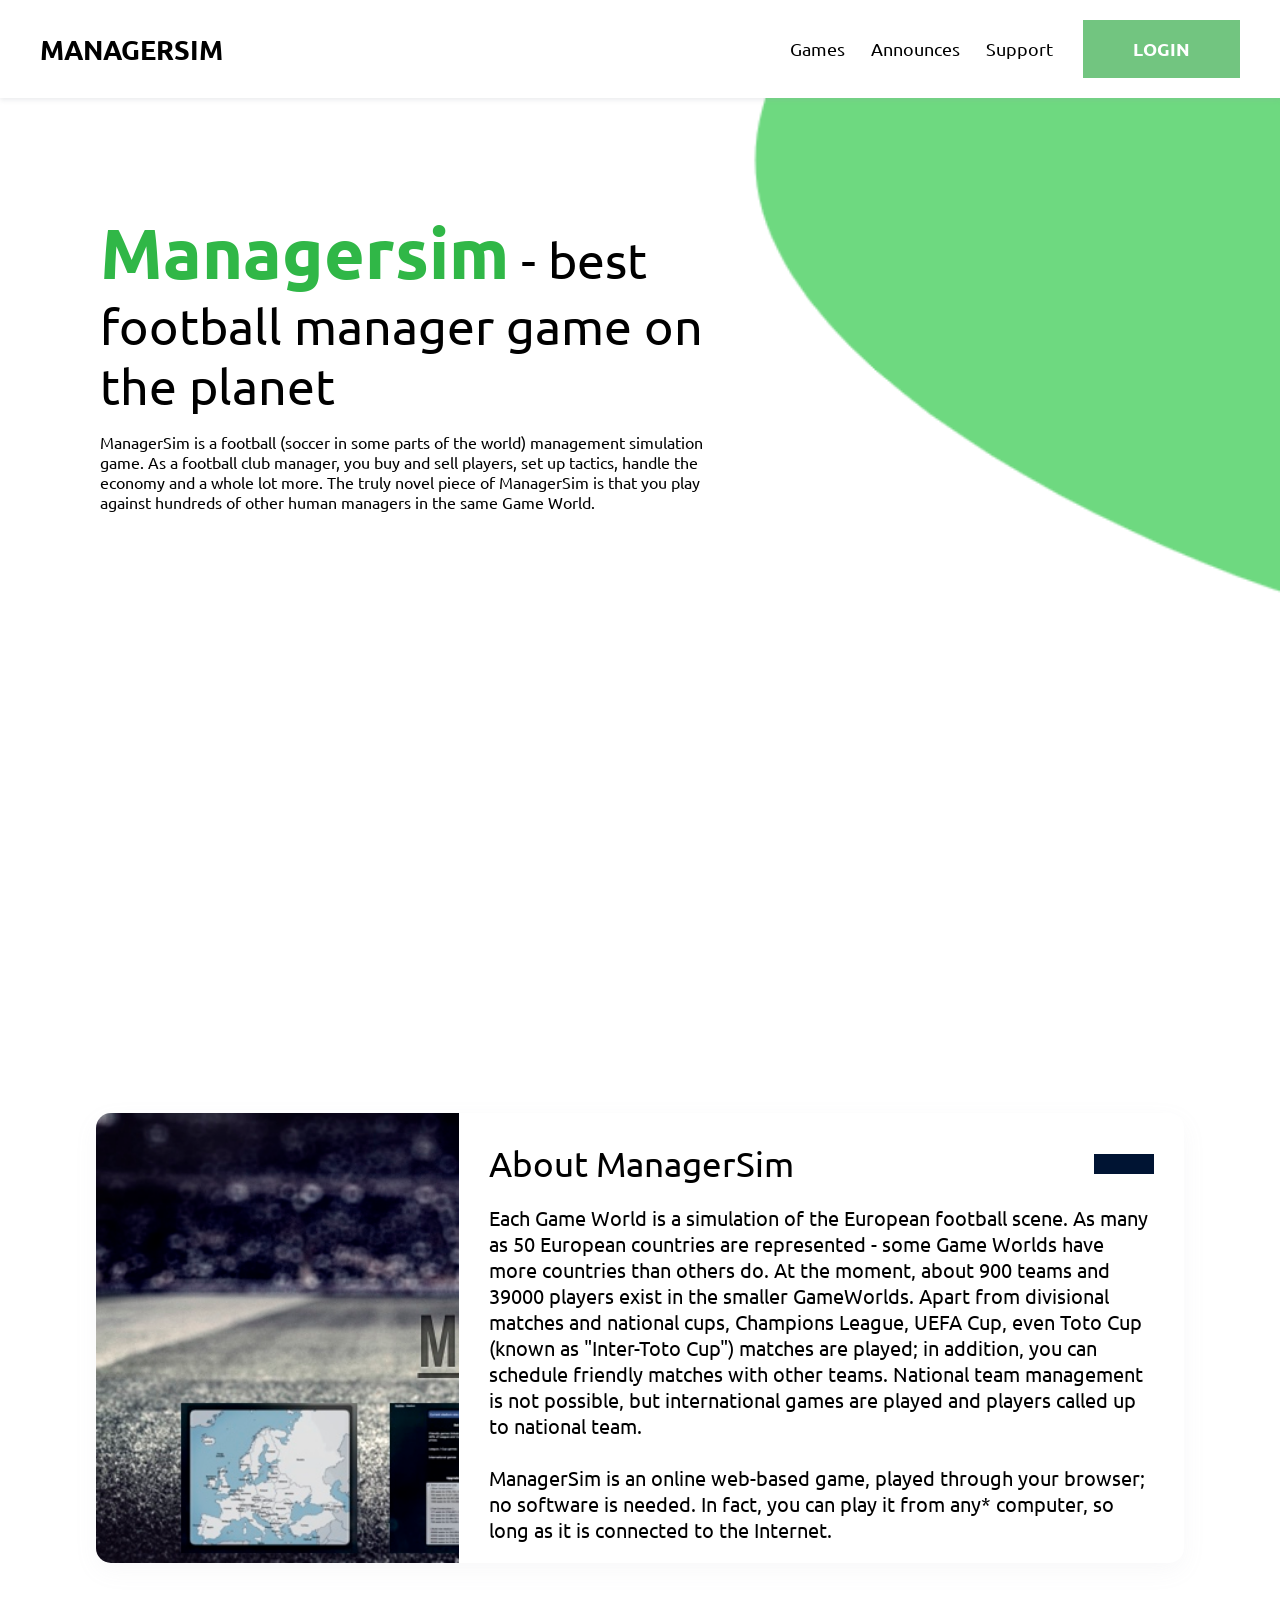
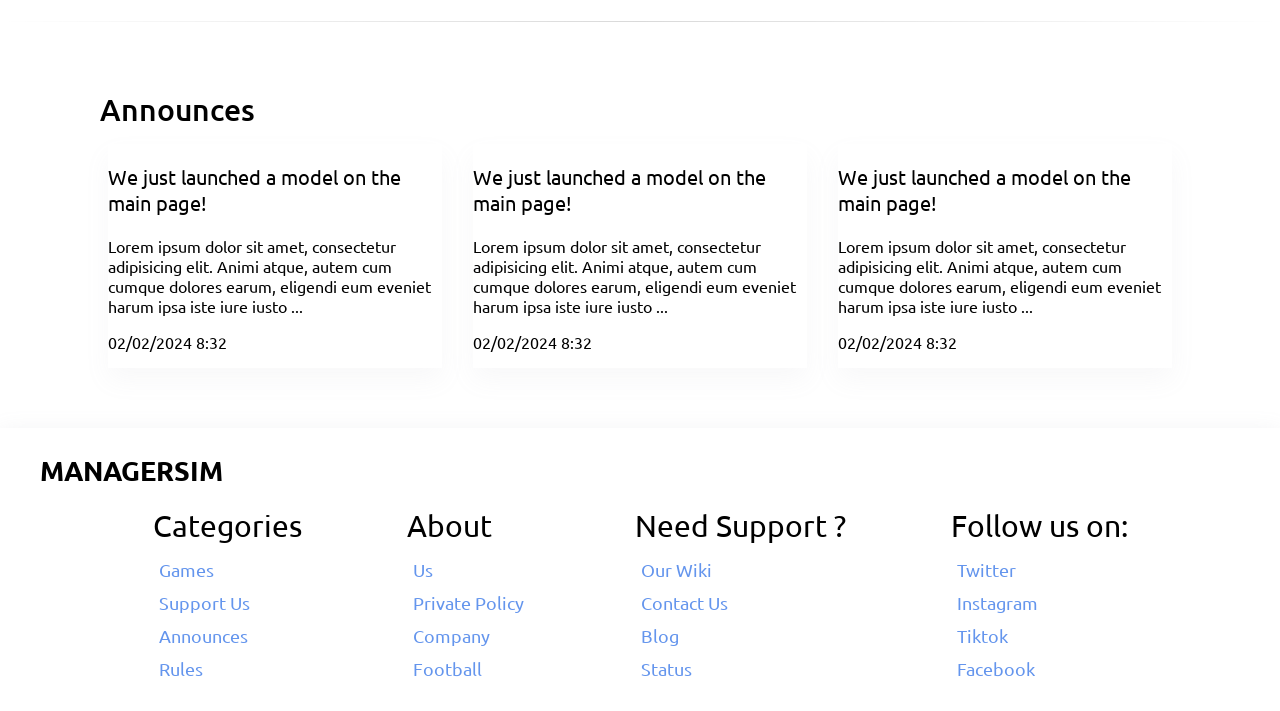
==== index.html @ bed13f29 "Update index.html" ====
<!doctype html>
<html lang="en">
<head>
    <meta charset="UTF-8">
    <meta name="viewport"
          content="width=device-width, user-scalable=no, initial-scale=1.0, maximum-scale=1.0, minimum-scale=1.0">
    <meta http-equiv="X-UA-Compatible" content="ie=edge">
    <link rel="preconnect" href="https://fonts.googleapis.com">
    <link rel="preconnect" href="https://fonts.gstatic.com" crossorigin>
    <link href="https://fonts.googleapis.com/css2?family=Ubuntu:wght@300;400;500;700&display=swap" rel="stylesheet">

    <link rel="stylesheet" href="./style/index.css?t=5">
    <link rel="stylesheet" href="./style/assests.css">
    <link rel="stylesheet" href="./style/components/header.css?g=t">
    <link rel="stylesheet" href="./style/components/footer.css">
    <title>Managersim</title>
</head>
<body>
    <!--  Header  -->
    <div class="header">
        <div class="h_title">
            <a href="./index.html"><p>MANAGERSIM</p></a>
        </div>
        <div class="h_components">
            <a href="./games.html"><button class="default_button">Games</button></a>
            <button class="default_button">Announces</button>
            <button class="default_button">Support</button>

            <a href="./login.html"><button class="colored_button" style="margin-left: 15px">LOGIN</button></a>
        </div>
    </div>
    
    <div class="content">
<!--        Wave Image-->
        <img class="img_content" src="./images/wave-haikei.png" alt="Wave">
<!--        Football Player image-->
<!--        <img class="football_player" src="./images/500x800.png" alt="Football Player">-->

        <div class="data-content">
            <p class="p-data-content"><span style="font-weight: bold; font-size: 70px; color: #30b747" class="big-text">Managersim</span> - best football manager game on the planet</p>
            <p>ManagerSim is a football (soccer in some parts of the world) management simulation game. As a football club manager, you buy and sell players, set up tactics, handle the economy and a whole lot more. The truly novel piece of ManagerSim is that you play against hundreds of other human managers in the same Game World.</p>
        </div>
    </div>

<!--    Partnership-->
    <div class="partnership_categ">
        <img class="partner_main_image" src="https://wallpaperaccess.com/full/563319.jpg" alt="">

<!--        Backgorund-->
<!--        <div style="position: absolute; width: 100%; height: 100%; opacity: 0.2; background-color: #001433; top: 0; left: 0; z-index:0"></div>-->
    </div>

<!--    About Content div-->
    <div class="about_container">
        <div class="about_content">
            <div style="width: 40%; overflow: hidden; height: 100%" class="img_fr_ab">
                <img class="image_ab_c" src="./images/stadium_shotv2.jpg" alt="Football Image">
            </div>
            <div class="about_content_data">
                <div style="padding: 30px">
                    <div class="content_title_acd">
                        <p style="font-weight: 400; font-size: 35px; margin: 0">About ManagerSim</p>
                        <button id="more_information" class="colored_button"><i class="fa-solid fa-info"></i></button>
                    </div>
                    <p style="font-size: 20px" class="content_description_Ab">Each Game World is a simulation of the European football scene. As many as 50 European countries are represented - some Game Worlds have more countries than others do. At the moment, about 900 teams and 39000 players exist in the smaller GameWorlds. Apart from divisional matches and national cups, Champions League, UEFA Cup, even Toto Cup (known as "Inter-Toto Cup") matches are played; in addition, you can schedule friendly matches with other teams. National team management is not possible, but international games are played and players called up to national team.
                        <br>
                        <br>
                        ManagerSim is an online web-based game, played through your browser; no software is needed. In fact, you can play it from any* computer, so long as it is connected to the Internet.</p>
                </div>
            </div>
        </div>
    </div>

<!--    Information Panel -->
    <div class="div_fixed_panel" id="more_information_panel">
        <div class="content_div_fixed_panel">
            <div style="padding: 25px">
                <div style="display: flex; justify-content: space-between; align-items: center">
                    <p style="font-weight: 500; font-size: 25px; margin: 0">More Informations About ManagerSim</p>
                    <i id="more_information_close" style="cursor: pointer" class="fa-solid fa-x"></i>
                </div>
                <div style="overflow: auto !important; height: 420px">
                    <p>During your online session, you can make alterations to your team, send messages to other managers, apply for jobs etc. You then wait for the game tick, after which you can see the effect of your decisions. Some actions will happen between game tick, such as incoming messages from other managers and occasionally from your own players or staff at the club where you manage.
                        <br> <br>
                        Success is measured subjectively. Clearly, winning national and European championships and cups is one measure. Others include rising in the manager rankings, improving the status of a poor teams and / or achieving success in weaker countries.

                        <br> <br>
                        Since changes made to the game a few years back, failure is usually a case of achieving relegation / mediocrity, although if you don't handle your economy sensibly, bankruptcy will usually end in the sack which is, by most people's standards, a fair measure of failure.

                        <br><br>
                        * Beware using a computer with the same I.P. address as another manager. This may include other people using the same computer network as you at school, university, library, internet cafe etc. You may end up being accused of cheating. See the rules.
                    </p>
                </div>
            </div>
        </div>
    </div>

<!--    Announces-->
    <hr class="default_hr">
    <div class="announce_container">
        <div style="padding: 50px 100px">
            <p class="announce_container_p">Announces</p>

            <div class="all_anounces">
                <div class="announce_categ" style="width: 100%">
                    <p style="font-size: 20px; font-weight: 400">We just launched a model on the main page!</p>
                    <p>Lorem ipsum dolor sit amet, consectetur adipisicing elit. Animi atque, autem cum cumque dolores earum, eligendi eum eveniet harum ipsa iste iure iusto ...</p>
                    <p>02/02/2024 8:32</p>
                </div>
                <div class="announce_categ" style="width: 100%">
                    <p style="font-size: 20px; font-weight: 400">We just launched a model on the main page!</p>
                    <p>Lorem ipsum dolor sit amet, consectetur adipisicing elit. Animi atque, autem cum cumque dolores earum, eligendi eum eveniet harum ipsa iste iure iusto ...</p>
                    <p>02/02/2024 8:32</p>
                </div>
                <div class="announce_categ" style="width: 100%">
                    <p style="font-size: 20px; font-weight: 400">We just launched a model on the main page!</p>
                    <p>Lorem ipsum dolor sit amet, consectetur adipisicing elit. Animi atque, autem cum cumque dolores earum, eligendi eum eveniet harum ipsa iste iure iusto ...</p>
                    <p>02/02/2024 8:32</p>
                </div>
            </div>
        </div>
    </div>

<!--    Footer-->
    <div class="footer">
        <div style="padding: 10px 40px;">
            <p class="footer_title">MANAGERSIM</p>

            <div class="footer_categories">
                <div class="fcateg">
                    <p style="font-size: 30px; margin: 0; font-weight: 400">Categories</p>

                    <button class="default_button" style="margin-top: 10px"><i class="fa-solid fa-gamepad"></i> Games</button>
                    <button class="default_button"><i class="fa-solid fa-money-bill"></i> Support Us</button>
                    <button class="default_button"><i class="fa-solid fa-newspaper"></i> Announces</button>
                    <button class="default_button"><i class="fa-solid fa-landmark"></i> Rules</button>
                </div>
                <div class="fcateg">
                    <p style="font-size: 30px; margin: 0; font-weight: 400">About</p>

                    <button class="default_button" style="margin-top: 10px"><i class="fa-solid fa-user"></i> Us</button>
                    <button class="default_button"><i class="fa-solid fa-lock"></i> Private Policy</button>
                    <button class="default_button"><i class="fa-solid fa-building"></i> Company</button>
                    <button class="default_button"><i class="fa-solid fa-futbol"></i> Football</button>
                </div>
                <div class="fcateg">
                    <p style="font-size: 30px; margin: 0; font-weight: 400">Need Support ?</p>

                    <button class="default_button" style="margin-top: 10px"><i class="fa-brands fa-wikipedia-w"></i> Our Wiki</button>
                    <button class="default_button"><i class="fa-solid fa-address-book"></i> Contact Us</button>
                    <button class="default_button"><i class="fa-solid fa-blog"></i> Blog</button>
                    <button class="default_button"><i class="fa-solid fa-bars"></i> Status</button>
                </div>
                <div class="fcateg">
                    <p style="font-size: 30px; margin: 0; font-weight: 400">Follow us on:</p>

                    <button class="default_button" style="margin-top: 10px"><i class="fa-brands fa-twitter"></i> Twitter</button>
                    <button class="default_button"><i class="fa-brands fa-instagram"></i> Instagram</button>
                    <button class="default_button"><i class="fa-brands fa-tiktok"></i> Tiktok</button>
                    <button class="default_button"><i class="fa-brands fa-facebook"></i> Facebook</button>
                </div>
            </div>
        </div>
    </div>

    <script src="./script/index.js"></script>
    <script src="https://kit.fontawesome.com/1d101e268c.js" crossorigin="anonymous"></script>
</body>
</html>
---- style/index.css ----
.content{
    width: 100%;
    min-height: 70vh;
    padding: 10px 0;
    position: relative;
}
.img_content{
    position: absolute;
    right: 0;
    bottom: 0;
    height: 100%;
    z-index: -1;
}
.football_player{
    position: absolute;
    right: 50px;
    bottom: 0;
    height: 90%;
}
.data-content{
    padding: 100px;
    width: 50%;
    z-index: 2;
}
.p-data-content{
    font-size: 50px;
    margin: 0;
    font-weight: 400;
}
.about_container{
    width: 100%;
    padding: 50px 0;
}
.about_content{
    border-radius: 15px;
    box-shadow: rgba(149, 157, 165, 0.07) 0px 8px 24px;
    width: 75%;
    height: 450px;
    margin: 0 auto;
    overflow: hidden;
    display: flex;
    justify-content: center;
    align-items: center;
}
.image_ab_c{
    height: 100%;
}

.about_content_data{
    width: 60%;
    overflow-x: hidden;
    height: 100%;
}

.about_content_data::-webkit-scrollbar {
    width: 5px;
}

/* Track */
.about_content_data::-webkit-scrollbar-track {
    background: #f1f1f1;
}

/* Handle */
.about_content_data::-webkit-scrollbar-thumb {
    background: #d5d5d5;
}

/* Handle on hover */
.about_content_data::-webkit-scrollbar-thumb:hover {
    background: #c2c2c2;
}

.content_title_acd{
    display: flex;
    justify-content: space-between;
    align-items: center;
}
.content_title_acd button {
    background-color: #001433;
    padding: 10px 30px;
}
.content_title_acd button i{
    font-size: 20px;
}

@media only screen and (max-width: 650px) {
    .content_title_acd{
        display: block;
    }
    .content_title_acd button {
        display: block;
        margin-top: 15px;
        width: 100%;
    }
}

@media only screen and (max-width: 1362px) {
    .about_content_data{
        width: 80%;
    }
    .img_fr_ab{
        width: 20%;
    }
    .content_description_Ab{
        font-size: 20px !important;
    }
    .about_content{
        width: 85%;
    }
}
@media only screen and (max-width: 1092px) {
    .about_content_data{
        width: 85%;
        overflow: auto;
    }
    .img_fr_ab{
        width: 15%;
    }
    .content_description_Ab{
        font-size: 18px !important;
    }
}

@media only screen and (max-width: 1150px) {
    .img_content{
        right: -50px;
        opacity: 0.7;
    }
}
@media only screen and (max-width: 1000px) {
    .img_content{
        right: -200px;
        opacity: 0.5;
    }
    .data-content{
        padding: 100px 50px;
    }
}
@media only screen and (max-width: 770px) {
    .img_content{
        right: -350px;
        opacity: 0.3;
    }
    .data-content{
        width: 70%;
    }
}
@media only screen and (max-width: 670px) {
    .data-content{
        padding: 50px;
        width: 70%;
    }
}

/*Announces*/
.announce_container{
    width: 100%;
    padding: 10px 0;
}
.announce_container_p{
    font-size: 30px;
    font-weight: 500;
    margin: 0;
}
.all_anounces{
    display: grid;
    grid-template-columns: repeat(3, 31%);
    gap: 15px;
    justify-content: space-around;
    border-radius: 15px;
    margin-top: 15px;
}
.announce_categ{
    box-shadow: rgba(149, 157, 165, 0.07) 0px 12px 24px;
}
@media only screen and (max-width: 850px) {
    .all_anounces{
        display: block;
    }
    .announce_categ{
        display: block;
        width: 100%;
        padding: 20px;
    }
}

.partnership_categ{
    width: 100%;
    height: 35vh;
    overflow: hidden;
    display: flex;
    justify-content: center;
    align-items: center;
    position: relative;
}
.partner_main_image{
    width: 100%;
    position: absolute;
    top: 0;
    left: 0;
    z-index: -2;
}

@media only screen and (max-width: 450px) {
    .big-text{
        font-size: 50px !important;
    }
}
@media only screen and (max-width: 800px) {
    .about_content_data{
        font-size: 20px;
        overflow-x: hidden;
    }
    .content_div_fixed_panel    {
        width: 85% !important;
    }
}
---- style/assests.css ----
.default_button{
    font-size: 18px;
    padding: 15px 10px;
    margin: 0 1px;
    border: none;
    background-color: transparent;
    transition: 0.2s all ease;
}
button{
    font-family: 'Ubuntu', sans-serif;
}
button:hover{
    opacity: 0.8;
    cursor: pointer;
}

p {
    font-family: 'Ubuntu', sans-serif;
}

.colored_button{
    font-size: 18px;
    color: white;
    background-color: #72C580;
    border: none;
    font-weight: bold;
    padding: 17px 50px;
}
.default_input{
    width: 100%;
    box-sizing: border-box;
    padding: 20px;
    border-radius: 5px;
    font-size: 17px;
    border: 1px solid #9e9e9e;
}
.default_input:focus{
    outline: none;
}
.default_hr{
    border: 0;
    height: 1px;
    background-image: linear-gradient(to right, rgba(0, 0, 0, 0), rgba(0, 0, 0, 0.15), rgba(0, 0, 0, 0));
}


/*Panel Style*/
.div_fixed_panel{
    width: 100%;
    height: 100%;
    position: fixed;
    top: 0;
    background-color: rgba(0, 0, 0, 0.4);
    display: none ;
    justify-content: center;
    align-items: center;
    left: 0;
}
.content_div_fixed_panel{
    width: 30%;
    height: 75%;
    background-color: white;
    border-radius: 15px;
    box-shadow: rgba(149, 157, 165, 0.2) 0px 8px 24px;
}

body{
    overflow-x: hidden;
}

a{
    color: inherit;
    text-decoration: inherit;
}
---- style/components/header.css ----
body {
    margin: 0;
    font-family: 'Ubuntu', sans-serif;
}
.header{
    width: 100%;
    padding: 20px 0;
    display: flex;
    justify-content: space-between;
    align-items: center;
    box-shadow: rgba(149, 157, 165, 0.2) 0px 2px 5px;
}
.h_title{
    font-size: 27px;
    margin: 0;
    margin-left: 40px;
    font-weight: bold;
}
.h_title p{
    margin: 0;
}
.h_components{
    margin-right: 40px;
}

@media only screen and (max-width: 760px) {
    .h_components{
        margin-right: 20px;
    }
    .h_title{
        margin-left: 20px;
    }
}
@media only screen and (max-width: 700px) {
    .header{
        display: block;
        text-align: center;
    }
    .colored_button{
        padding: 15px 40px !important;
    }
    .h_title{
        margin: 0;
    }
    .h_components{
        margin: 0;
        margin-top: 15px;
    }
}
---- style/components/footer.css ----
.footer{
    width: 100%;
    padding: 15px 0;
    background-color: white;
    box-shadow: rgba(149, 157, 165, 0.2) 0px 8px 24px;
}
.footer p {
    margin: 0;
}
.footer_title{
    font-size: 27px;
    margin: 0;
    margin-left: 40px;
    font-weight: bold;
}
.footer_categories{
    display: flex;
    justify-content: space-around;
    align-items: center;
    width: 90%;
    margin: 0 auto;
    margin-top: 20px;
}
.fcateg{
    display: block;
}
.fcateg button {
    display: block;
    padding: 5px;
    color: cornflowerblue;
}
.fcateg button:hover{
    text-decoration: underline;
}

@media only screen and (max-width: 920px) {
    .footer_categories{
        width: 100%;
    }
}

@media only screen and (max-width: 820px) {
    .footer_categories{
        display: block
    }
    .fcateg{
        display: block;
        width: 100%;
        margin-top: 20px;
        text-align: center;
    }
    .fcateg button{
        margin: 0 auto;
    }
}
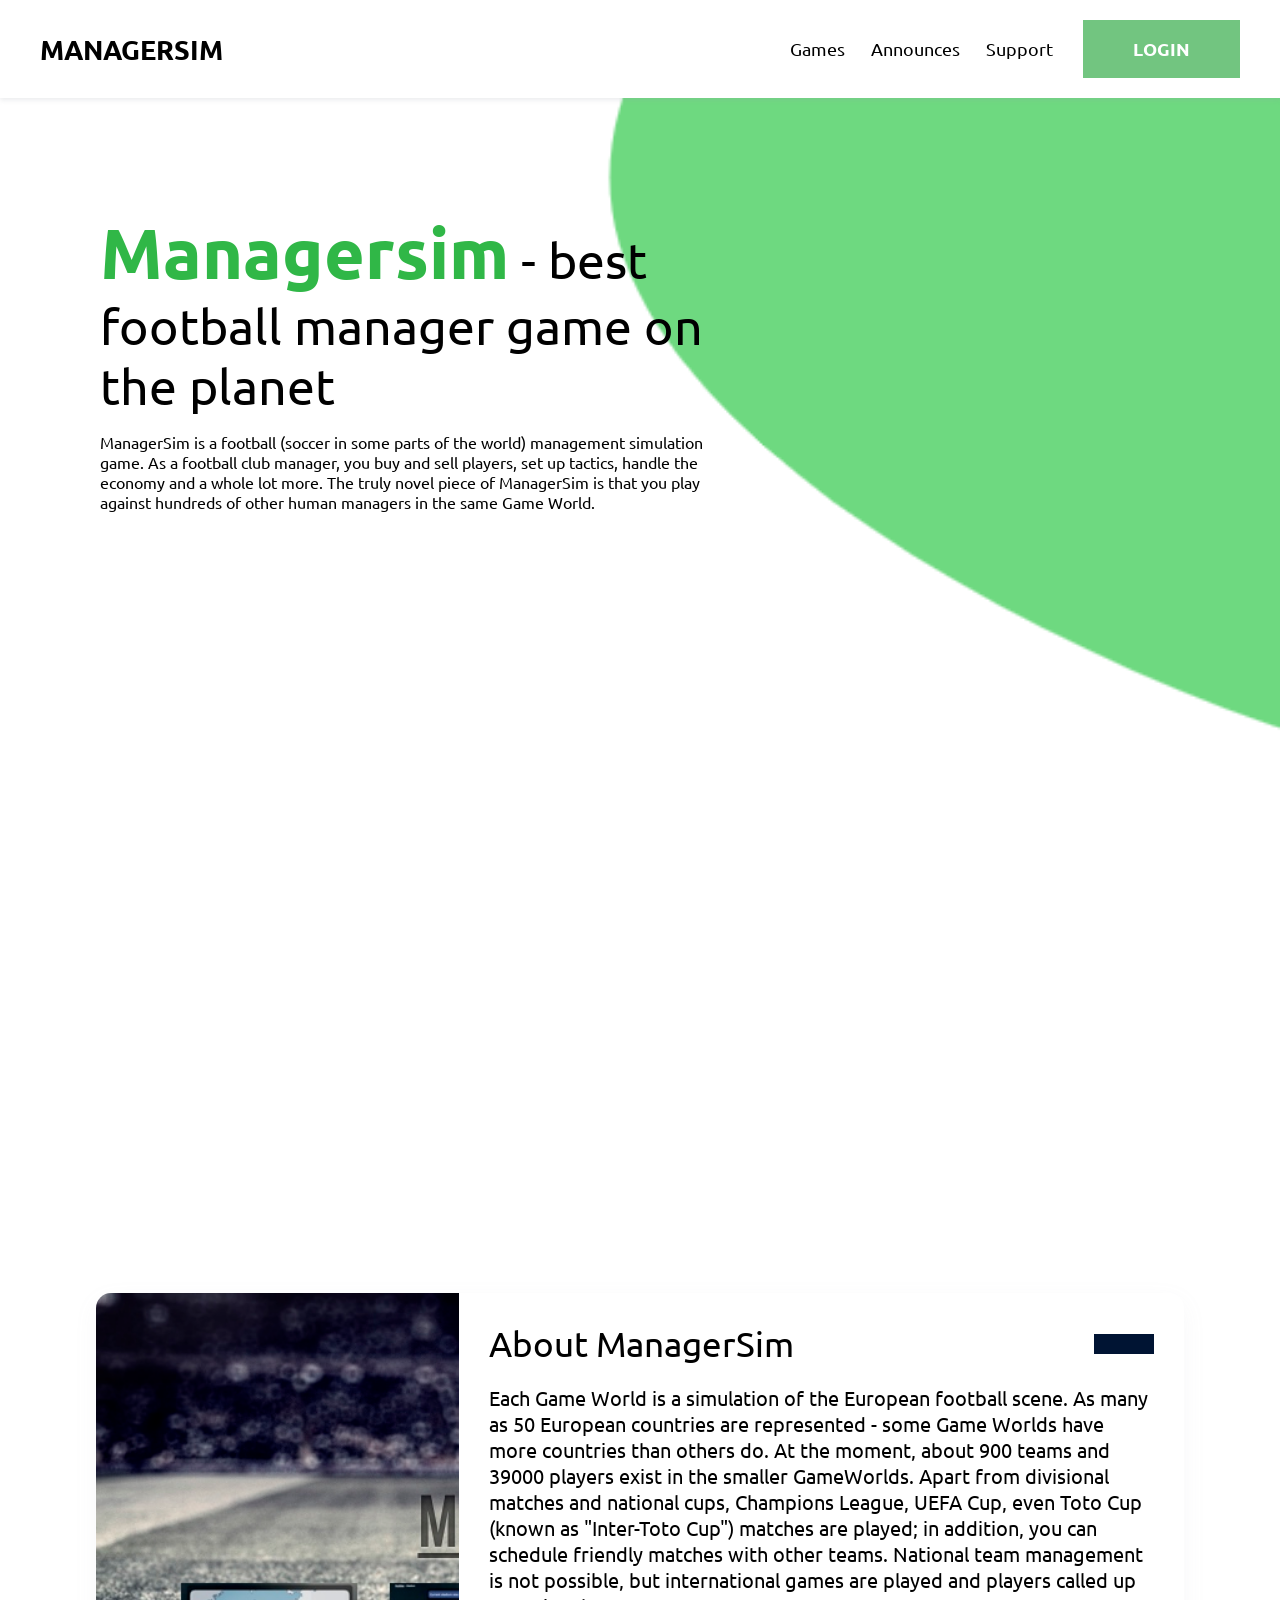
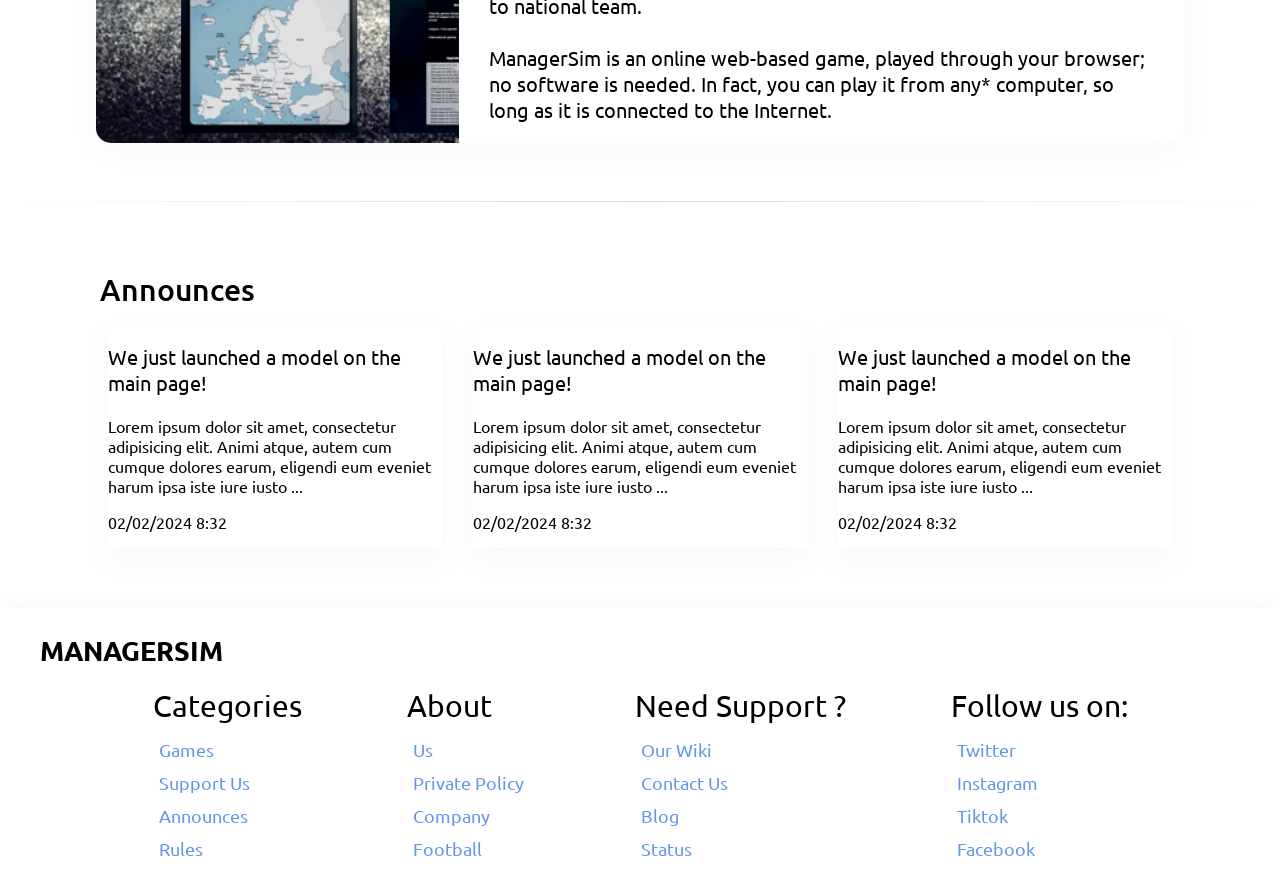
==== commit c5be01e8: "Add files via upload" ====
--- a/index.html
+++ b/index.html
@@ -9,9 +9,9 @@
     <link rel="preconnect" href="https://fonts.gstatic.com" crossorigin>
     <link href="https://fonts.googleapis.com/css2?family=Ubuntu:wght@300;400;500;700&display=swap" rel="stylesheet">
 
-    <link rel="stylesheet" href="./style/index.css?t=5">
+    <link rel="stylesheet" href="./style/index.css">
     <link rel="stylesheet" href="./style/assests.css">
-    <link rel="stylesheet" href="./style/components/header.css?g=t">
+    <link rel="stylesheet" href="./style/components/header.css">
     <link rel="stylesheet" href="./style/components/footer.css">
     <title>Managersim</title>
 </head>
@@ -166,4 +166,4 @@
     <script src="./script/index.js"></script>
     <script src="https://kit.fontawesome.com/1d101e268c.js" crossorigin="anonymous"></script>
 </body>
-</html>
+</html>
--- a/style/index.css
+++ b/style/index.css
@@ -1,6 +1,6 @@
 .content{
     width: 100%;
-    min-height: 70vh;
+    min-height: 90vh;
     padding: 10px 0;
     position: relative;
 }
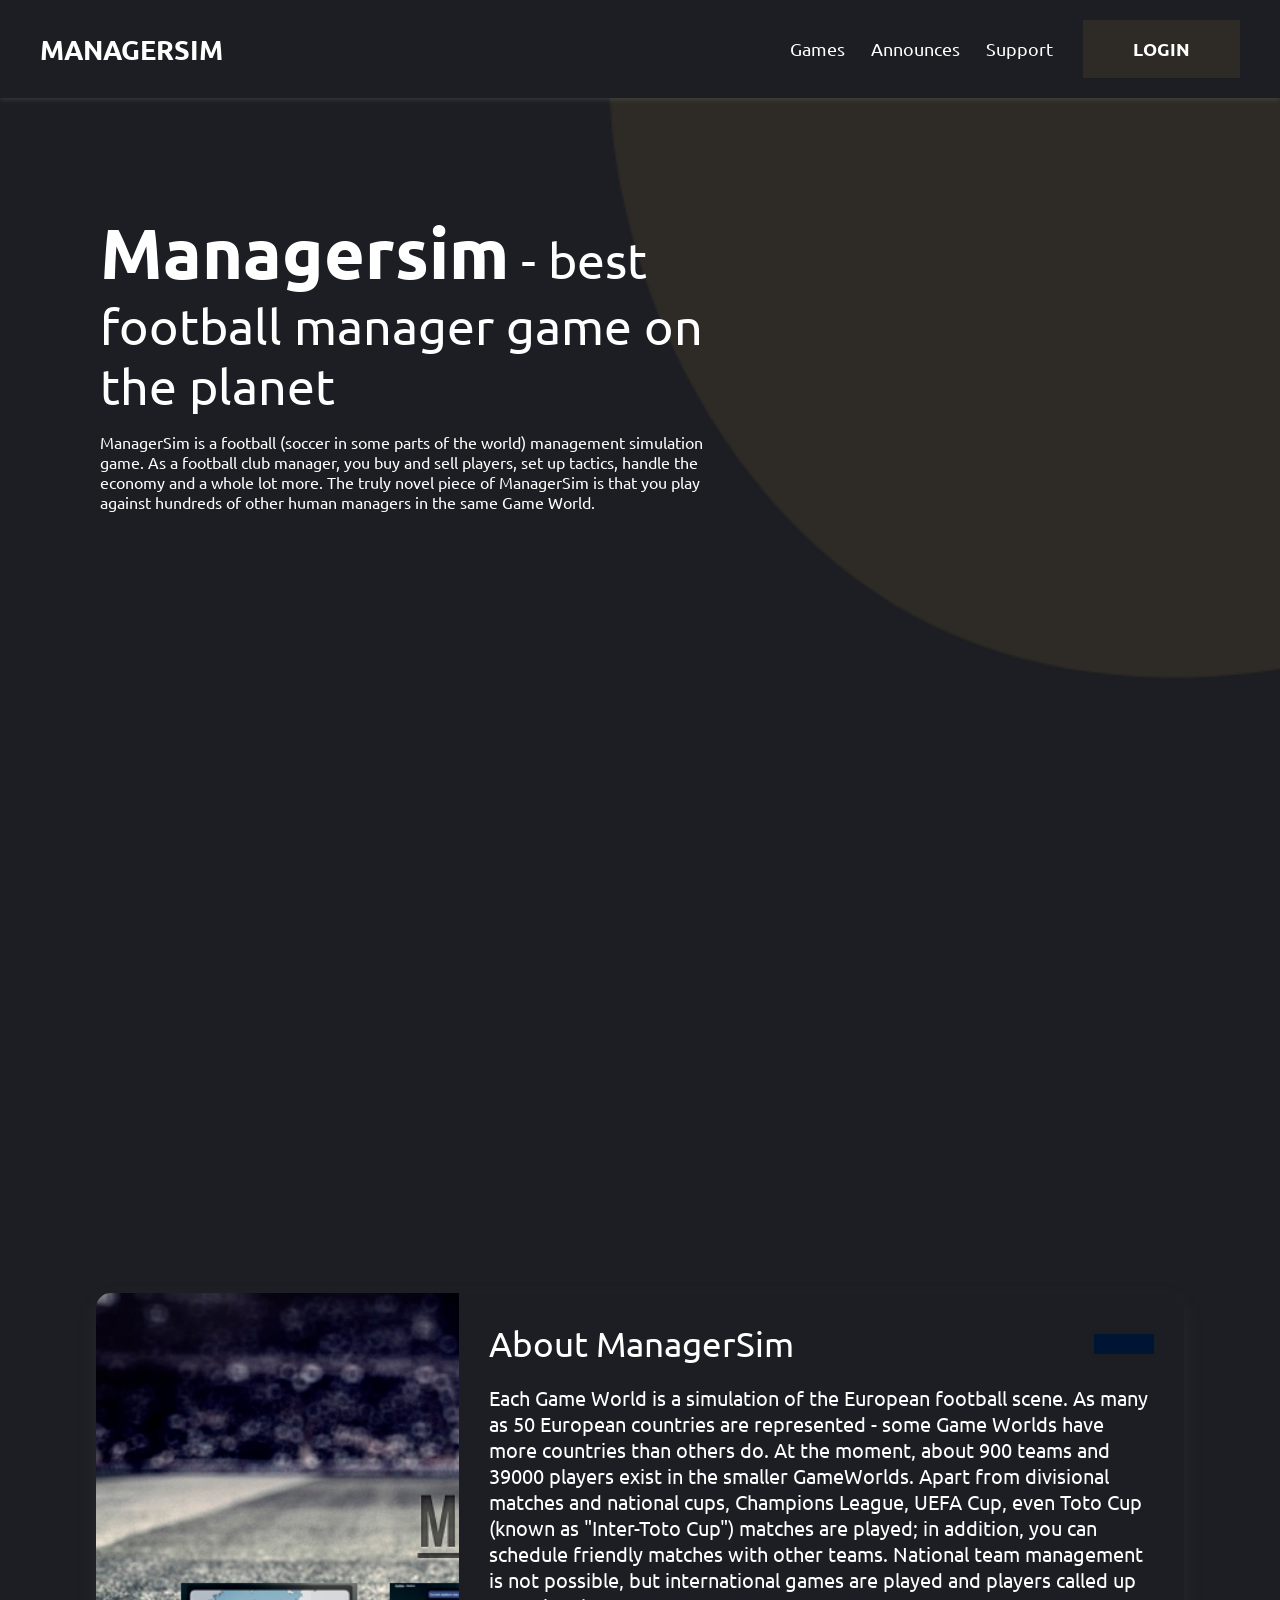
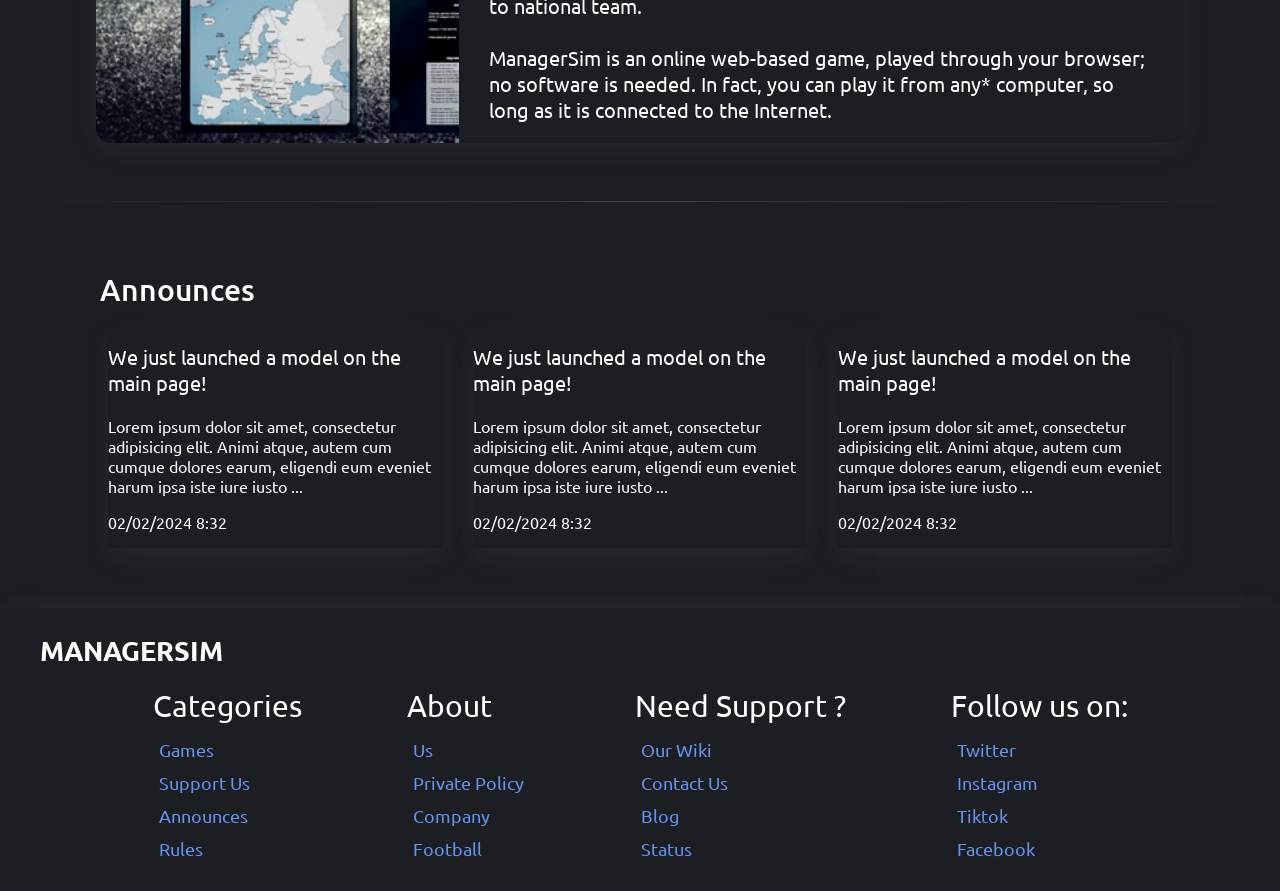
==== commit 4a2c335c: "Add files via upload" ====
--- a/index.html
+++ b/index.html
@@ -37,14 +37,14 @@
 <!--        <img class="football_player" src="./images/500x800.png" alt="Football Player">-->
 
         <div class="data-content">
-            <p class="p-data-content"><span style="font-weight: bold; font-size: 70px; color: #30b747" class="big-text">Managersim</span> - best football manager game on the planet</p>
+            <p class="p-data-content"><span style="font-weight: bold; font-size: 70px;" class="big-text">Managersim</span> - best football manager game on the planet</p>
             <p>ManagerSim is a football (soccer in some parts of the world) management simulation game. As a football club manager, you buy and sell players, set up tactics, handle the economy and a whole lot more. The truly novel piece of ManagerSim is that you play against hundreds of other human managers in the same Game World.</p>
         </div>
     </div>
 
 <!--    Partnership-->
     <div class="partnership_categ">
-        <img class="partner_main_image" src="https://wallpaperaccess.com/full/563319.jpg" alt="">
+        <img class="partner_main_image" src="https://wallpapers.com/images/hd/4k-football-goal-close-up-lilha86ujobh40vr.jpg" alt="">
 
 <!--        Backgorund-->
 <!--        <div style="position: absolute; width: 100%; height: 100%; opacity: 0.2; background-color: #001433; top: 0; left: 0; z-index:0"></div>-->
@@ -77,7 +77,7 @@
             <div style="padding: 25px">
                 <div style="display: flex; justify-content: space-between; align-items: center">
                     <p style="font-weight: 500; font-size: 25px; margin: 0">More Informations About ManagerSim</p>
-                    <i id="more_information_close" style="cursor: pointer" class="fa-solid fa-x"></i>
+                    <i id="more_information_close" style="cursor: pointer; color: white" class="fa-solid fa-x"></i>
                 </div>
                 <div style="overflow: auto !important; height: 420px">
                     <p>During your online session, you can make alterations to your team, send messages to other managers, apply for jobs etc. You then wait for the game tick, after which you can see the effect of your decisions. Some actions will happen between game tick, such as incoming messages from other managers and occasionally from your own players or staff at the club where you manage.
--- a/style/index.css
+++ b/style/index.css
@@ -215,4 +215,8 @@
     .content_div_fixed_panel    {
         width: 85% !important;
     }
+}
+
+body{
+    background-color: #1D1E23;
 }
--- a/style/assests.css
+++ b/style/assests.css
@@ -5,6 +5,7 @@
     border: none;
     background-color: transparent;
     transition: 0.2s all ease;
+    color: white;
 }
 button{
     font-family: 'Ubuntu', sans-serif;
@@ -21,7 +22,7 @@
 .colored_button{
     font-size: 18px;
     color: white;
-    background-color: #72C580;
+    background-color: #2E2B26;
     border: none;
     font-weight: bold;
     padding: 17px 50px;
@@ -40,7 +41,7 @@
 .default_hr{
     border: 0;
     height: 1px;
-    background-image: linear-gradient(to right, rgba(0, 0, 0, 0), rgba(0, 0, 0, 0.15), rgba(0, 0, 0, 0));
+    background-image: linear-gradient(to right, rgba(0, 0, 0, 0), rgba(255, 255, 255, 0.15), rgba(0, 0, 0, 0));
 }
 
 
@@ -50,7 +51,7 @@
     height: 100%;
     position: fixed;
     top: 0;
-    background-color: rgba(0, 0, 0, 0.4);
+    background-color: rgba(256, 256, 256, 0.4);
     display: none ;
     justify-content: center;
     align-items: center;
@@ -59,7 +60,7 @@
 .content_div_fixed_panel{
     width: 30%;
     height: 75%;
-    background-color: white;
+    background-color: #2E2B26;
     border-radius: 15px;
     box-shadow: rgba(149, 157, 165, 0.2) 0px 8px 24px;
 }
@@ -71,4 +72,8 @@
 a{
     color: inherit;
     text-decoration: inherit;
+}
+
+p{
+    color: white;
 }
--- a/style/components/footer.css
+++ b/style/components/footer.css
@@ -1,7 +1,6 @@
 .footer{
     width: 100%;
     padding: 15px 0;
-    background-color: white;
     box-shadow: rgba(149, 157, 165, 0.2) 0px 8px 24px;
 }
 .footer p {
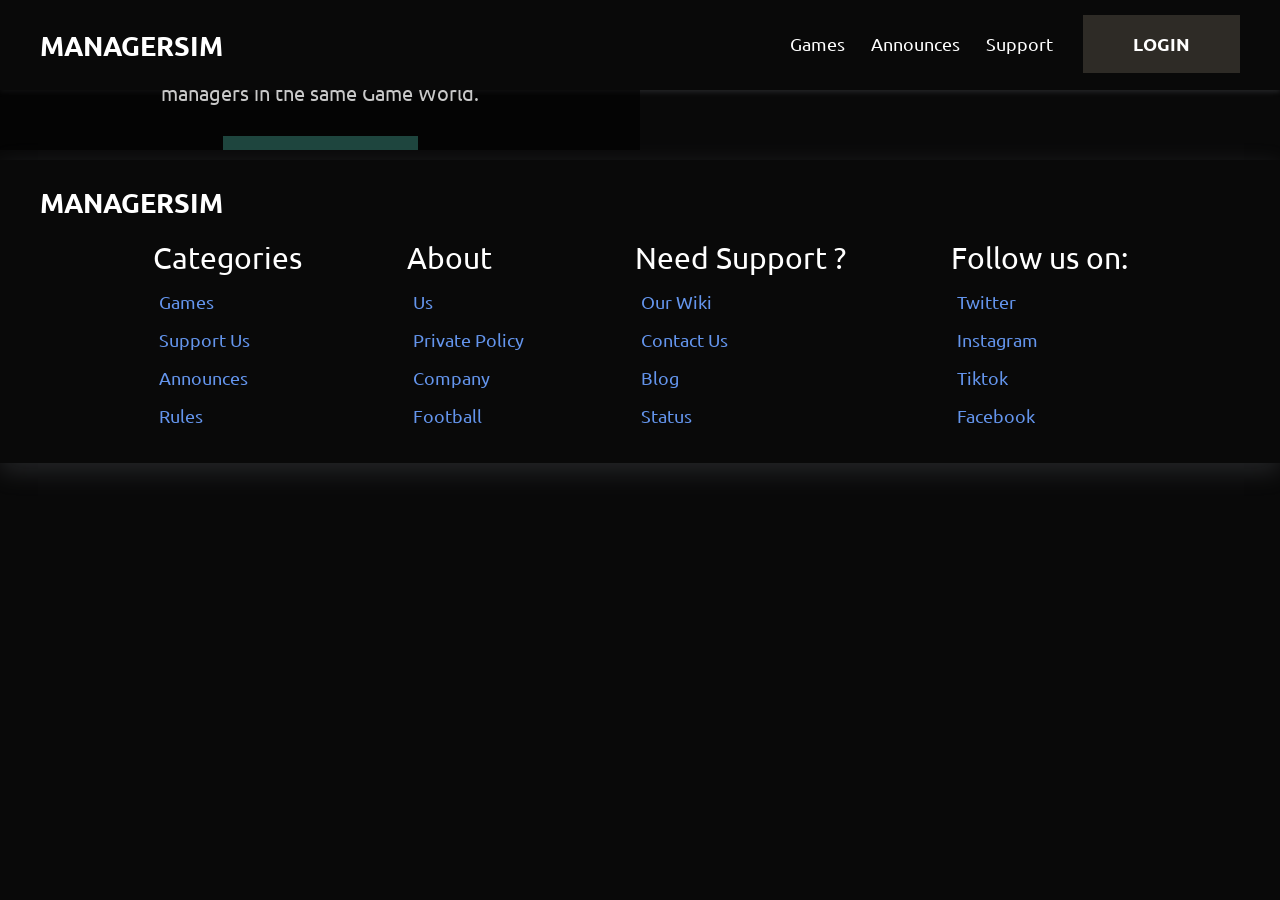
==== commit 1ef36b73: "Add files via upload" ====
--- a/index.html
+++ b/index.html
@@ -29,93 +29,20 @@
             <a href="./login.html"><button class="colored_button" style="margin-left: 15px">LOGIN</button></a>
         </div>
     </div>
-    
-    <div class="content">
-<!--        Wave Image-->
-        <img class="img_content" src="./images/wave-haikei.png" alt="Wave">
-<!--        Football Player image-->
-<!--        <img class="football_player" src="./images/500x800.png" alt="Football Player">-->
+    <div class="container">
+        <div class="content">
+            <img src="https://assets.goal.com/v3/assets/bltcc7a7ffd2fbf71f5/blt6017fb40ccb41a87/64f22a1cb188f2286c576a15/Top_Free_Agents.jpg?auto=webp&format=pjpg&width=3840&quality=60" alt="">
 
-        <div class="data-content">
-            <p class="p-data-content"><span style="font-weight: bold; font-size: 70px;" class="big-text">Managersim</span> - best football manager game on the planet</p>
-            <p>ManagerSim is a football (soccer in some parts of the world) management simulation game. As a football club manager, you buy and sell players, set up tactics, handle the economy and a whole lot more. The truly novel piece of ManagerSim is that you play against hundreds of other human managers in the same Game World.</p>
-        </div>
-    </div>
+            <div class="content_description">
+                <div style="margin-bottom: 200px">
+                    <p style="font-size: 50px; text-align: center; font-weight: bold">MANAGERSIM</p>
+                    <div style="display: flex; justify-content: center">
+                        <p style="font-size: 20px; text-align: center; width: 70%; color: #c9c9c9">ManagerSim is a football (soccer in some parts of the world) management simulation game. As a football club manager, you buy and sell players, set up tactics, handle the economy and a whole lot more. The truly novel piece of ManagerSim is that you play against hundreds of other human managers in the same Game World.</p>
+                    </div>
 
-<!--    Partnership-->
-    <div class="partnership_categ">
-        <img class="partner_main_image" src="https://wallpapers.com/images/hd/4k-football-goal-close-up-lilha86ujobh40vr.jpg" alt="">
-
-<!--        Backgorund-->
-<!--        <div style="position: absolute; width: 100%; height: 100%; opacity: 0.2; background-color: #001433; top: 0; left: 0; z-index:0"></div>-->
-    </div>
-
-<!--    About Content div-->
-    <div class="about_container">
-        <div class="about_content">
-            <div style="width: 40%; overflow: hidden; height: 100%" class="img_fr_ab">
-                <img class="image_ab_c" src="./images/stadium_shotv2.jpg" alt="Football Image">
-            </div>
-            <div class="about_content_data">
-                <div style="padding: 30px">
-                    <div class="content_title_acd">
-                        <p style="font-weight: 400; font-size: 35px; margin: 0">About ManagerSim</p>
-                        <button id="more_information" class="colored_button"><i class="fa-solid fa-info"></i></button>
+                    <div style="display: flex; justify-content: center">
+                        <button class="colored_button2">ANNOUNCES</button>
                     </div>
-                    <p style="font-size: 20px" class="content_description_Ab">Each Game World is a simulation of the European football scene. As many as 50 European countries are represented - some Game Worlds have more countries than others do. At the moment, about 900 teams and 39000 players exist in the smaller GameWorlds. Apart from divisional matches and national cups, Champions League, UEFA Cup, even Toto Cup (known as "Inter-Toto Cup") matches are played; in addition, you can schedule friendly matches with other teams. National team management is not possible, but international games are played and players called up to national team.
-                        <br>
-                        <br>
-                        ManagerSim is an online web-based game, played through your browser; no software is needed. In fact, you can play it from any* computer, so long as it is connected to the Internet.</p>
-                </div>
-            </div>
-        </div>
-    </div>
-
-<!--    Information Panel -->
-    <div class="div_fixed_panel" id="more_information_panel">
-        <div class="content_div_fixed_panel">
-            <div style="padding: 25px">
-                <div style="display: flex; justify-content: space-between; align-items: center">
-                    <p style="font-weight: 500; font-size: 25px; margin: 0">More Informations About ManagerSim</p>
-                    <i id="more_information_close" style="cursor: pointer; color: white" class="fa-solid fa-x"></i>
-                </div>
-                <div style="overflow: auto !important; height: 420px">
-                    <p>During your online session, you can make alterations to your team, send messages to other managers, apply for jobs etc. You then wait for the game tick, after which you can see the effect of your decisions. Some actions will happen between game tick, such as incoming messages from other managers and occasionally from your own players or staff at the club where you manage.
-                        <br> <br>
-                        Success is measured subjectively. Clearly, winning national and European championships and cups is one measure. Others include rising in the manager rankings, improving the status of a poor teams and / or achieving success in weaker countries.
-
-                        <br> <br>
-                        Since changes made to the game a few years back, failure is usually a case of achieving relegation / mediocrity, although if you don't handle your economy sensibly, bankruptcy will usually end in the sack which is, by most people's standards, a fair measure of failure.
-
-                        <br><br>
-                        * Beware using a computer with the same I.P. address as another manager. This may include other people using the same computer network as you at school, university, library, internet cafe etc. You may end up being accused of cheating. See the rules.
-                    </p>
-                </div>
-            </div>
-        </div>
-    </div>
-
-<!--    Announces-->
-    <hr class="default_hr">
-    <div class="announce_container">
-        <div style="padding: 50px 100px">
-            <p class="announce_container_p">Announces</p>
-
-            <div class="all_anounces">
-                <div class="announce_categ" style="width: 100%">
-                    <p style="font-size: 20px; font-weight: 400">We just launched a model on the main page!</p>
-                    <p>Lorem ipsum dolor sit amet, consectetur adipisicing elit. Animi atque, autem cum cumque dolores earum, eligendi eum eveniet harum ipsa iste iure iusto ...</p>
-                    <p>02/02/2024 8:32</p>
-                </div>
-                <div class="announce_categ" style="width: 100%">
-                    <p style="font-size: 20px; font-weight: 400">We just launched a model on the main page!</p>
-                    <p>Lorem ipsum dolor sit amet, consectetur adipisicing elit. Animi atque, autem cum cumque dolores earum, eligendi eum eveniet harum ipsa iste iure iusto ...</p>
-                    <p>02/02/2024 8:32</p>
-                </div>
-                <div class="announce_categ" style="width: 100%">
-                    <p style="font-size: 20px; font-weight: 400">We just launched a model on the main page!</p>
-                    <p>Lorem ipsum dolor sit amet, consectetur adipisicing elit. Animi atque, autem cum cumque dolores earum, eligendi eum eveniet harum ipsa iste iure iusto ...</p>
-                    <p>02/02/2024 8:32</p>
                 </div>
             </div>
         </div>
--- a/style/index.css
+++ b/style/index.css
@@ -1,222 +1,33 @@
+body {
+    margin: 0;
+    background-color: #090909;
+    font-family: 'Ubuntu', sans-serif;
+}
+.container{
+    width: 100%;
+    padding: 0 0 10px 0;
+    overflow: hidden;
+}
 .content{
-    width: 100%;
-    min-height: 90vh;
-    padding: 10px 0;
+    padding: 20px;
     position: relative;
+    height: 50%;
+    overflow: hidden;
 }
-.img_content{
+.content_description{
     position: absolute;
-    right: 0;
-    bottom: 0;
-    height: 100%;
-    z-index: -1;
-}
-.football_player{
-    position: absolute;
-    right: 50px;
-    bottom: 0;
-    height: 90%;
-}
-.data-content{
-    padding: 100px;
+    left: 0;
+    top: 0;
     width: 50%;
-    z-index: 2;
-}
-.p-data-content{
-    font-size: 50px;
-    margin: 0;
-    font-weight: 400;
-}
-.about_container{
-    width: 100%;
-    padding: 50px 0;
-}
-.about_content{
-    border-radius: 15px;
-    box-shadow: rgba(149, 157, 165, 0.07) 0px 8px 24px;
-    width: 75%;
-    height: 450px;
-    margin: 0 auto;
-    overflow: hidden;
     display: flex;
     justify-content: center;
     align-items: center;
+    height: 100%;
+    background-color: rgba(0, 0, 0, 0.6);
 }
-.image_ab_c{
-    height: 100%;
+.content img {
+    width: 100%;
 }
-
-.about_content_data{
-    width: 60%;
-    overflow-x: hidden;
-    height: 100%;
+.content_description p{
+    margin: 10px;
 }
-
-.about_content_data::-webkit-scrollbar {
-    width: 5px;
-}
-
-/* Track */
-.about_content_data::-webkit-scrollbar-track {
-    background: #f1f1f1;
-}
-
-/* Handle */
-.about_content_data::-webkit-scrollbar-thumb {
-    background: #d5d5d5;
-}
-
-/* Handle on hover */
-.about_content_data::-webkit-scrollbar-thumb:hover {
-    background: #c2c2c2;
-}
-
-.content_title_acd{
-    display: flex;
-    justify-content: space-between;
-    align-items: center;
-}
-.content_title_acd button {
-    background-color: #001433;
-    padding: 10px 30px;
-}
-.content_title_acd button i{
-    font-size: 20px;
-}
-
-@media only screen and (max-width: 650px) {
-    .content_title_acd{
-        display: block;
-    }
-    .content_title_acd button {
-        display: block;
-        margin-top: 15px;
-        width: 100%;
-    }
-}
-
-@media only screen and (max-width: 1362px) {
-    .about_content_data{
-        width: 80%;
-    }
-    .img_fr_ab{
-        width: 20%;
-    }
-    .content_description_Ab{
-        font-size: 20px !important;
-    }
-    .about_content{
-        width: 85%;
-    }
-}
-@media only screen and (max-width: 1092px) {
-    .about_content_data{
-        width: 85%;
-        overflow: auto;
-    }
-    .img_fr_ab{
-        width: 15%;
-    }
-    .content_description_Ab{
-        font-size: 18px !important;
-    }
-}
-
-@media only screen and (max-width: 1150px) {
-    .img_content{
-        right: -50px;
-        opacity: 0.7;
-    }
-}
-@media only screen and (max-width: 1000px) {
-    .img_content{
-        right: -200px;
-        opacity: 0.5;
-    }
-    .data-content{
-        padding: 100px 50px;
-    }
-}
-@media only screen and (max-width: 770px) {
-    .img_content{
-        right: -350px;
-        opacity: 0.3;
-    }
-    .data-content{
-        width: 70%;
-    }
-}
-@media only screen and (max-width: 670px) {
-    .data-content{
-        padding: 50px;
-        width: 70%;
-    }
-}
-
-/*Announces*/
-.announce_container{
-    width: 100%;
-    padding: 10px 0;
-}
-.announce_container_p{
-    font-size: 30px;
-    font-weight: 500;
-    margin: 0;
-}
-.all_anounces{
-    display: grid;
-    grid-template-columns: repeat(3, 31%);
-    gap: 15px;
-    justify-content: space-around;
-    border-radius: 15px;
-    margin-top: 15px;
-}
-.announce_categ{
-    box-shadow: rgba(149, 157, 165, 0.07) 0px 12px 24px;
-}
-@media only screen and (max-width: 850px) {
-    .all_anounces{
-        display: block;
-    }
-    .announce_categ{
-        display: block;
-        width: 100%;
-        padding: 20px;
-    }
-}
-
-.partnership_categ{
-    width: 100%;
-    height: 35vh;
-    overflow: hidden;
-    display: flex;
-    justify-content: center;
-    align-items: center;
-    position: relative;
-}
-.partner_main_image{
-    width: 100%;
-    position: absolute;
-    top: 0;
-    left: 0;
-    z-index: -2;
-}
-
-@media only screen and (max-width: 450px) {
-    .big-text{
-        font-size: 50px !important;
-    }
-}
-@media only screen and (max-width: 800px) {
-    .about_content_data{
-        font-size: 20px;
-        overflow-x: hidden;
-    }
-    .content_div_fixed_panel    {
-        width: 85% !important;
-    }
-}
-
-body{
-    background-color: #1D1E23;
-}
--- a/style/assests.css
+++ b/style/assests.css
@@ -2,10 +2,15 @@
     font-size: 18px;
     padding: 15px 10px;
     margin: 0 1px;
-    border: none;
     background-color: transparent;
     transition: 0.2s all ease;
     color: white;
+    height: 100%;
+    border: none;
+    border-bottom: 5px solid transparent;
+}
+.default_button:hover{
+    border-bottom: 5px solid #1E453E;
 }
 button{
     font-family: 'Ubuntu', sans-serif;
@@ -26,6 +31,15 @@
     border: none;
     font-weight: bold;
     padding: 17px 50px;
+}
+.colored_button2{
+    background-color: #1E453E;
+    font-size: 15px;
+    margin: 20px auto;
+    border: none;
+    font-weight: bold;
+    padding: 17px 50px;
+    color: white;
 }
 .default_input{
     width: 100%;
--- a/style/components/header.css
+++ b/style/components/header.css
@@ -4,8 +4,8 @@
 }
 .header{
     width: 100%;
-    padding: 20px 0;
     display: flex;
+    min-height: 90px;
     justify-content: space-between;
     align-items: center;
     box-shadow: rgba(149, 157, 165, 0.2) 0px 2px 5px;
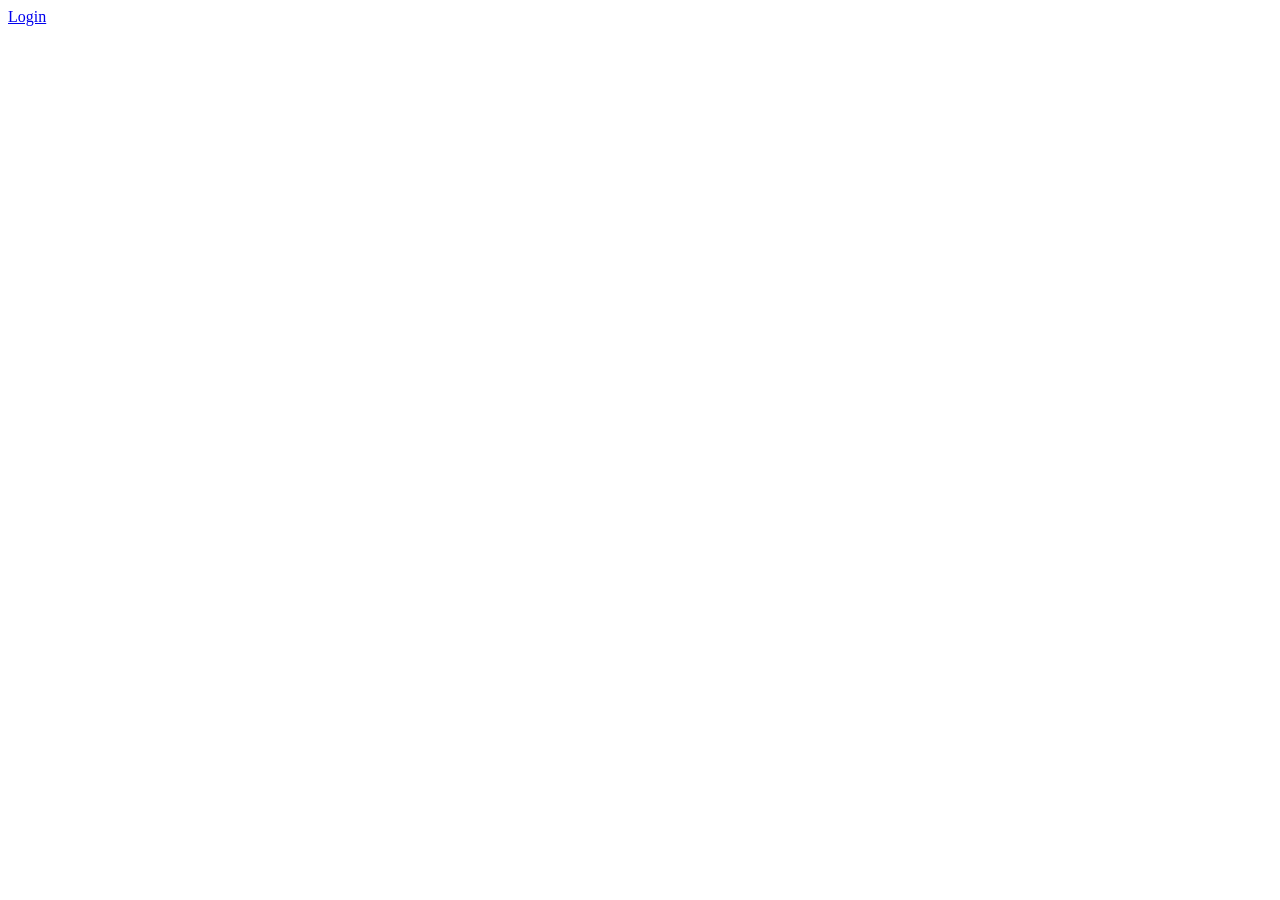
==== commit 7e554424: "Add files via upload" ====
--- a/index.html
+++ b/index.html
@@ -5,92 +5,9 @@
     <meta name="viewport"
           content="width=device-width, user-scalable=no, initial-scale=1.0, maximum-scale=1.0, minimum-scale=1.0">
     <meta http-equiv="X-UA-Compatible" content="ie=edge">
-    <link rel="preconnect" href="https://fonts.googleapis.com">
-    <link rel="preconnect" href="https://fonts.gstatic.com" crossorigin>
-    <link href="https://fonts.googleapis.com/css2?family=Ubuntu:wght@300;400;500;700&display=swap" rel="stylesheet">
-
-    <link rel="stylesheet" href="./style/index.css">
-    <link rel="stylesheet" href="./style/assests.css">
-    <link rel="stylesheet" href="./style/components/header.css">
-    <link rel="stylesheet" href="./style/components/footer.css">
-    <title>Managersim</title>
+    <title>Document</title>
 </head>
 <body>
-    <!--  Header  -->
-    <div class="header">
-        <div class="h_title">
-            <a href="./index.html"><p>MANAGERSIM</p></a>
-        </div>
-        <div class="h_components">
-            <a href="./games.html"><button class="default_button">Games</button></a>
-            <button class="default_button">Announces</button>
-            <button class="default_button">Support</button>
-
-            <a href="./login.html"><button class="colored_button" style="margin-left: 15px">LOGIN</button></a>
-        </div>
-    </div>
-    <div class="container">
-        <div class="content">
-            <img src="https://assets.goal.com/v3/assets/bltcc7a7ffd2fbf71f5/blt6017fb40ccb41a87/64f22a1cb188f2286c576a15/Top_Free_Agents.jpg?auto=webp&format=pjpg&width=3840&quality=60" alt="">
-
-            <div class="content_description">
-                <div style="margin-bottom: 200px">
-                    <p style="font-size: 50px; text-align: center; font-weight: bold">MANAGERSIM</p>
-                    <div style="display: flex; justify-content: center">
-                        <p style="font-size: 20px; text-align: center; width: 70%; color: #c9c9c9">ManagerSim is a football (soccer in some parts of the world) management simulation game. As a football club manager, you buy and sell players, set up tactics, handle the economy and a whole lot more. The truly novel piece of ManagerSim is that you play against hundreds of other human managers in the same Game World.</p>
-                    </div>
-
-                    <div style="display: flex; justify-content: center">
-                        <button class="colored_button2">ANNOUNCES</button>
-                    </div>
-                </div>
-            </div>
-        </div>
-    </div>
-
-<!--    Footer-->
-    <div class="footer">
-        <div style="padding: 10px 40px;">
-            <p class="footer_title">MANAGERSIM</p>
-
-            <div class="footer_categories">
-                <div class="fcateg">
-                    <p style="font-size: 30px; margin: 0; font-weight: 400">Categories</p>
-
-                    <button class="default_button" style="margin-top: 10px"><i class="fa-solid fa-gamepad"></i> Games</button>
-                    <button class="default_button"><i class="fa-solid fa-money-bill"></i> Support Us</button>
-                    <button class="default_button"><i class="fa-solid fa-newspaper"></i> Announces</button>
-                    <button class="default_button"><i class="fa-solid fa-landmark"></i> Rules</button>
-                </div>
-                <div class="fcateg">
-                    <p style="font-size: 30px; margin: 0; font-weight: 400">About</p>
-
-                    <button class="default_button" style="margin-top: 10px"><i class="fa-solid fa-user"></i> Us</button>
-                    <button class="default_button"><i class="fa-solid fa-lock"></i> Private Policy</button>
-                    <button class="default_button"><i class="fa-solid fa-building"></i> Company</button>
-                    <button class="default_button"><i class="fa-solid fa-futbol"></i> Football</button>
-                </div>
-                <div class="fcateg">
-                    <p style="font-size: 30px; margin: 0; font-weight: 400">Need Support ?</p>
-
-                    <button class="default_button" style="margin-top: 10px"><i class="fa-brands fa-wikipedia-w"></i> Our Wiki</button>
-                    <button class="default_button"><i class="fa-solid fa-address-book"></i> Contact Us</button>
-                    <button class="default_button"><i class="fa-solid fa-blog"></i> Blog</button>
-                    <button class="default_button"><i class="fa-solid fa-bars"></i> Status</button>
-                </div>
-                <div class="fcateg">
-                    <p style="font-size: 30px; margin: 0; font-weight: 400">Follow us on:</p>
-
-                    <button class="default_button" style="margin-top: 10px"><i class="fa-brands fa-twitter"></i> Twitter</button>
-                    <button class="default_button"><i class="fa-brands fa-instagram"></i> Instagram</button>
-                    <button class="default_button"><i class="fa-brands fa-tiktok"></i> Tiktok</button>
-                    <button class="default_button"><i class="fa-brands fa-facebook"></i> Facebook</button>
-                </div>
-            </div>
-        </div>
-    </div>
-
-    <script src="./script/index.js"></script>
-    <script src="https://kit.fontawesome.com/1d101e268c.js" crossorigin="anonymous"></script>
+<a href="./login.html">Login</a>
 </body>
 </html>
